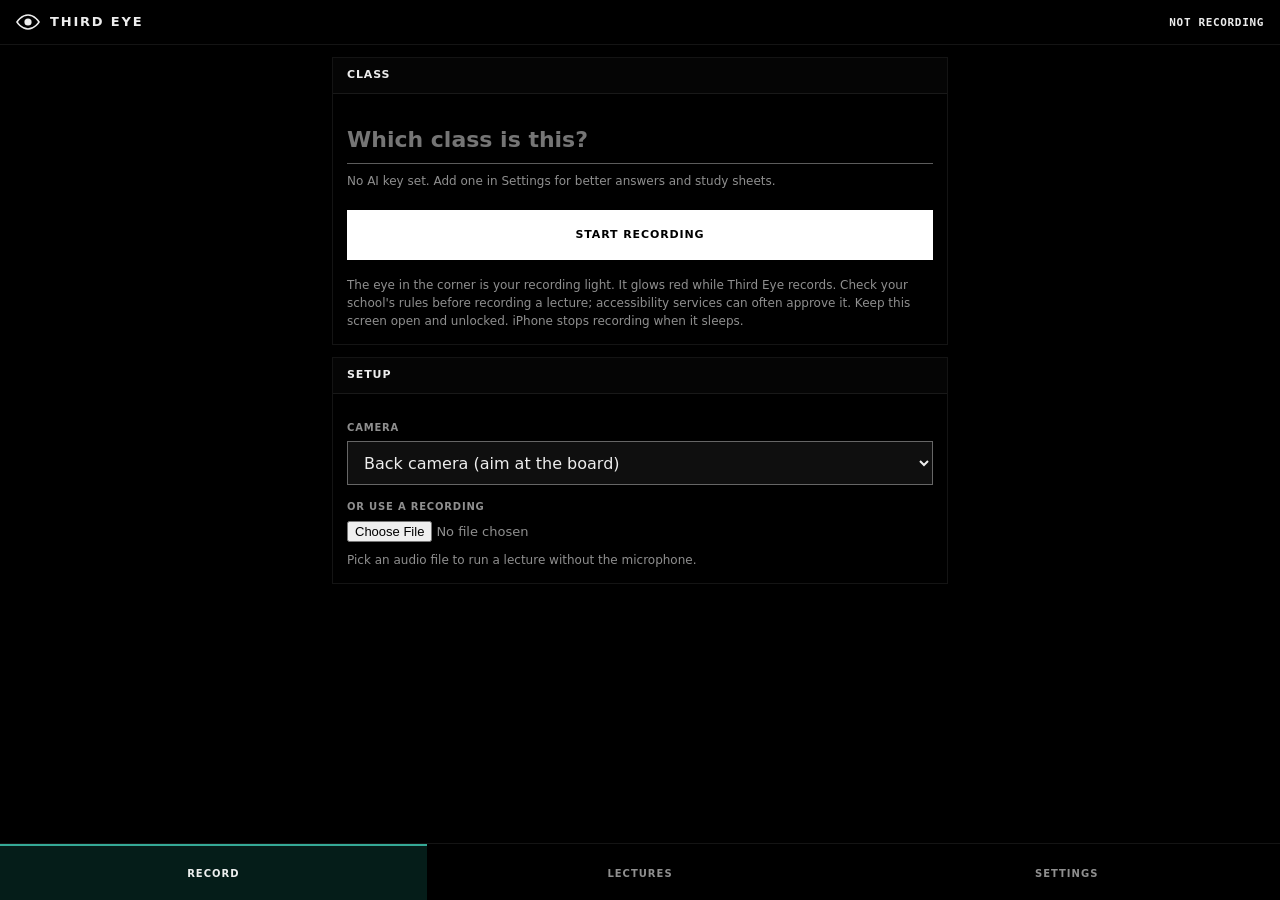
==== app/third_eye_iphone/index.html @ 383a2433 "Add the laptop app with a Conquer-style dashboard and the iPhone Safari app" ====
<!doctype html>
<html lang="en">
<head>
<meta charset="utf-8">
<meta name="viewport" content="width=device-width, initial-scale=1, viewport-fit=cover">
<meta name="theme-color" content="#000000">
<meta name="apple-mobile-web-app-capable" content="yes">
<meta name="mobile-web-app-capable" content="yes">
<meta name="apple-mobile-web-app-status-bar-style" content="black">
<meta name="apple-mobile-web-app-title" content="Third Eye">
<link rel="manifest" href="./manifest.webmanifest">
<link rel="apple-touch-icon" href="./icons/apple-touch-icon.png">
<link rel="icon" href="./icons/icon-192.png">
<link rel="stylesheet" href="./css/app.css">
<title>Third Eye</title>
</head>
<body>
<header>
  <div class="brand">
    <svg class="eye" id="eye" viewBox="0 0 24 24" aria-label="Recording light"><path class="mark" d="M1 12s4.2-7 11-7 11 7 11 7-4.2 7-11 7S1 12 1 12z" fill="none" stroke-width="1.6"/><circle class="pupil" cx="12" cy="12" r="3.6"/></svg>
    <span>Third Eye</span><span class="course" id="hdrCourse"></span>
  </div>
  <div class="spacer"></div>
  <div class="state" id="state"><b id="stateWord">Not recording</b> <span id="timer"></span></div>
</header>
<div id="toast" class="toast hidden" role="status"></div>

<main>
  <!-- ===== RECORD ===== -->
  <section id="v-record" class="view">
    <div id="setup" class="stack">
      <div class="panel">
        <h2 class="panel-title">Class</h2>
        <div class="pad">
          <input type="text" id="courseInput" maxlength="60" placeholder="Which class is this?" autocomplete="off" autocapitalize="words" aria-label="Class name">
          <p class="note" id="supportNote"></p>
          <button class="btn primary big" id="startBtn">Start recording</button>
          <p class="fine">The eye in the corner is your recording light. It glows red while Third Eye records.
            Check your school's rules before recording a lecture; accessibility services can often approve it.
            Keep this screen open and unlocked. iPhone stops recording when it sleeps.</p>
        </div>
      </div>
      <div class="panel">
        <h2 class="panel-title">Setup</h2>
        <div class="pad">
          <label class="field-label" for="camSelect">Camera</label>
          <select id="camSelect"><option value="environment">Back camera (aim at the board)</option><option value="user">Front camera</option><option value="off">No camera</option></select>
          <label class="field-label" for="fileInput" style="margin-top:14px">Or use a recording</label>
          <input type="file" id="fileInput" accept="audio/*,video/*">
          <p class="note">Pick an audio file to run a lecture without the microphone.</p>
        </div>
      </div>
    </div>

    <div id="live" class="stack hidden">
      <div class="cam" id="camSlot"><div class="onair" id="onair"><i></i><span></span></div><div class="placeholder" id="camPh">Camera is off</div></div>
      <div class="panel">
        <div class="pad">
          <div class="mic-line"><span>Mic</span><div class="meter"><div id="micMeter"></div></div><span id="slideNote" class="mono">0 slides</span></div>
          <div class="actions">
            <button class="btn warnbtn big" id="askBtn">Ask a question</button>
            <button class="btn" id="pauseBtn">Pause</button>
            <button class="btn danger" id="endBtn">End lecture</button>
          </div>
          <div class="statusline" id="status"></div>
        </div>
      </div>
      <div class="panel notebook">
        <h2 class="panel-title">Notes <span class="mono right" id="countNote"></span></h2>
        <div id="feed"></div>
        <div class="askline"><input type="text" id="askInput" placeholder="Type a question" aria-label="Type a question about the lecture" enterkeyhint="send"><button class="btn" id="askSend">Ask</button></div>
      </div>
    </div>

    <div id="finishing" class="center hidden">
      <svg class="eye big-eye" viewBox="0 0 24 24"><path class="mark" d="M1 12s4.2-7 11-7 11 7 11 7-4.2 7-11 7S1 12 1 12z" fill="none" stroke-width="1.2"/><circle class="pupil" cx="12" cy="12" r="3.6"/></svg>
      <h2>Writing your study sheet</h2>
      <p class="note">Finishing the transcript and pulling out the key points, terms and homework.</p>
    </div>

    <div id="done" class="stack hidden"></div>
  </section>

  <!-- ===== LECTURES ===== -->
  <section id="v-lectures" class="view hidden">
    <div id="lecList" class="stack"></div>
    <div id="lecDetail" class="stack hidden"></div>
  </section>

  <!-- ===== SETTINGS ===== -->
  <section id="v-settings" class="view hidden"><div id="settingsRoot" class="stack"></div></section>
</main>

<nav class="tabbar">
  <button data-tab="record" class="on">Record</button>
  <button data-tab="lectures">Lectures</button>
  <button data-tab="settings">Settings</button>
</nav>

<div id="lightbox" class="hidden"><img id="lightImg" alt=""></div>
<script type="module" src="./js/app.js"></script>
</body>
</html>
---- app/third_eye_iphone/css/app.css ----
/* Conquer style for the phone: black ground, hairlines, sharp corners, caps labels, mono numbers, teal accent, one white primary action. */
:root{
  --bg:#000;--surface:#000;--surface-2:#050505;--surface-3:#0f0f0f;
  --hairline:rgba(255,255,255,.08);--line-strong:rgba(255,255,255,.15);--border-ctl:rgba(255,255,255,.36);
  --text:rgba(255,255,255,.93);--text-2:rgba(255,255,255,.72);--muted:rgba(255,255,255,.56);--faint:rgba(255,255,255,.38);
  --accent:#35a996;--accent-fill:rgba(31,158,137,.18);
  --rec:#ff3355;--ask:#fdb42f;--warn:#ffc9a0;
  --ui:Inter,-apple-system,"SF Pro Text",system-ui,sans-serif;
  --mono:"JetBrains Mono",ui-monospace,"SF Mono",Menlo,monospace;
  --safe-b:env(safe-area-inset-bottom,0px);--safe-t:env(safe-area-inset-top,0px);
}
*{box-sizing:border-box;-webkit-tap-highlight-color:transparent}
html,body{margin:0;background:var(--bg);color:var(--text);font:15px/1.5 var(--ui);-webkit-font-smoothing:antialiased}
body{padding-bottom:calc(64px + var(--safe-b))}
button,input,select{font:inherit;color:inherit}
.hidden{display:none!important}
.mono{font-family:var(--mono);font-variant-numeric:tabular-nums}
.right{float:right}
a{color:var(--accent)}
:focus-visible{outline:2px solid #1f9e89;outline-offset:2px}

header{position:sticky;top:0;z-index:5;display:flex;align-items:center;gap:12px;padding:calc(10px + var(--safe-t)) 16px 10px;background:var(--surface);border-bottom:1px solid var(--hairline)}
.brand{display:flex;align-items:center;gap:10px;font-weight:700;font-size:13px;letter-spacing:.14em;text-transform:uppercase}
.course{font-weight:400;letter-spacing:0;text-transform:none;color:var(--muted);font-size:12px;border-left:1px solid var(--line-strong);padding-left:10px;max-width:34vw;overflow:hidden;text-overflow:ellipsis;white-space:nowrap}
.spacer{flex:1}
.eye{width:24px;height:24px;flex:none}
.eye .mark{stroke:var(--text)} .eye .pupil{fill:var(--text)}
.eye.rec .pupil{fill:var(--rec)} .eye.ask .pupil{fill:var(--ask)} .eye.paused .pupil{fill:var(--faint)}
.state{font:500 11px var(--mono);text-transform:uppercase;letter-spacing:.06em;color:var(--muted)}
.state b{color:var(--text);font-weight:600} .state.rec b{color:var(--rec)} .state.ask b{color:var(--ask)}

main{padding:12px}
.stack{display:flex;flex-direction:column;gap:12px}
.panel{background:var(--surface);border:1px solid var(--hairline)}
.panel-title{margin:0;padding:0 14px;min-height:36px;display:flex;align-items:center;justify-content:space-between;background:var(--surface-2);border-bottom:1px solid var(--hairline);font-size:11px;font-weight:600;text-transform:uppercase;letter-spacing:.08em;cursor:default}
details.panel>summary{list-style:none;cursor:pointer} details.panel>summary::-webkit-details-marker{display:none}
details.panel[open]>summary{border-bottom:1px solid var(--hairline)}
.pad{padding:14px}
.panel>p,.panel>label,.panel>button{margin-left:14px;margin-right:14px}
.panel>.panel-title+*{margin-top:12px}
.panel>:last-child:not(.pad):not(.panel-title){margin-bottom:14px}
.note{font-size:12px;color:var(--muted);margin:8px 0 0}
.muted{color:var(--muted)} .small{font-size:12px}
.fine{margin:16px 0 0;font-size:12px;color:var(--muted)}
.warn{font-size:12px;color:var(--warn)}
.center{min-height:55vh;display:grid;place-items:center;text-align:center;align-content:center}
.center h2{font-size:14px;text-transform:uppercase;letter-spacing:.1em;margin:16px 0 6px}
.big-eye{width:64px;height:64px} .big-eye .pupil{fill:var(--accent)}

.btn{border:1px solid var(--border-ctl);border-radius:0;background:transparent;color:var(--text);padding:12px 16px;min-height:44px;font-weight:600;font-size:11px;text-transform:uppercase;letter-spacing:.08em;cursor:pointer}
.btn:active{background:rgba(255,255,255,.1)}
.btn:disabled{opacity:.4}
.btn.primary{background:#fff;color:#000;border-color:#fff}
.btn.warnbtn{border-color:var(--ask);color:var(--ask)}
.btn.danger,.btn-danger-outline{border-color:var(--rec);color:var(--rec)}
.btn.big{width:100%;min-height:50px}
.btn.small,.btn-small{padding:8px 12px;min-height:36px;font-size:10px}
#startBtn{margin-top:20px}
select,input[type=text],input[type=password],input[type=number]{width:100%;min-height:44px;background:var(--surface-3);border:1px solid var(--border-ctl);border-radius:0;padding:10px 12px;font-size:16px;outline:none}
select:focus,input:focus{border-color:var(--accent)}
input[type=file]{width:100%;font-size:13px;color:var(--muted)}
#courseInput{font:600 22px var(--ui);background:none;border:0;border-bottom:1px solid var(--border-ctl);padding:6px 0 10px}
.field,.field-label{display:block}
.field-label{font-size:10px;font-weight:600;text-transform:uppercase;letter-spacing:.08em;color:var(--muted);margin-bottom:6px}
.field{padding:0 14px;margin-top:14px} .field-help{display:block;font-size:12px;color:var(--muted);margin-top:6px}
.field-inline{display:flex;align-items:center;justify-content:space-between;gap:12px}
.field-inline .field-label{margin:0;flex:1}
.field-inline .num{width:110px} .field-inline input[type=text].num{width:140px}
.key-row{display:flex;gap:8px}
.switch{width:44px;height:26px;accent-color:var(--accent)}
#set-forget,#set-reset{margin:14px}
details.panel>.field:last-of-type{margin-bottom:14px}

.cam{position:relative;background:#000;border:1px solid var(--hairline);aspect-ratio:16/9;overflow:hidden}
.cam video{width:100%;height:100%;object-fit:cover;display:block}
.cam .placeholder{position:absolute;inset:0;display:grid;place-items:center;color:var(--muted);font-size:12px;padding:20px;text-align:center}
.onair{position:absolute;left:8px;top:8px;display:flex;align-items:center;gap:6px;z-index:2;font:600 10px var(--mono);text-transform:uppercase;letter-spacing:.06em;background:rgba(0,0,0,.7);padding:3px 8px;border:1px solid var(--hairline)}
.onair i{width:8px;height:8px;background:var(--rec)} .onair.paused i{background:var(--faint)} .onair.ask i{background:var(--ask)}
.mic-line{display:flex;align-items:center;gap:10px;font-size:10px;font-weight:600;text-transform:uppercase;letter-spacing:.08em;color:var(--muted)}
.meter{flex:1;height:4px;background:var(--surface-3);border:1px solid var(--hairline)}
.meter>div{height:100%;width:0;background:linear-gradient(90deg,#3e4a89,#1f9e89,#6ece58,#fde725);transition:width .1s linear}
.actions{display:grid;grid-template-columns:1fr 1fr;gap:8px;margin-top:14px}
.actions .big{grid-column:1/-1}
.statusline{margin-top:12px;font:11px var(--mono);color:var(--ask);min-height:16px;overflow-wrap:anywhere}

.notebook #feed{max-height:50vh;overflow:auto;padding:6px 12px}
.entry{display:grid;grid-template-columns:44px minmax(0,1fr);gap:10px;padding:6px 0;border-bottom:1px solid var(--hairline)}
.when{font:11px var(--mono);color:var(--muted);text-align:right;padding-top:3px}
.said{font-size:15px;line-height:1.55}
.entry figure{margin:0;display:flex;flex-direction:column;gap:8px;border-left:2px solid var(--accent);padding-left:10px}
.entry figure img{width:100%;border:1px solid var(--hairline)} .entry figcaption{font-size:12px;color:var(--text-2);white-space:pre-wrap}
.qa{border-left:2px solid var(--ask);padding-left:10px} .qa .q{font-size:12px;color:var(--muted)} .qa .a{margin-top:3px}
.gap{font:11px var(--mono);color:var(--warn)}
.empty{color:var(--muted);font-size:13px;padding:12px 4px}
.askline{display:flex;gap:8px;padding:10px 12px;border-top:1px solid var(--hairline);background:var(--surface-2)}

#done h1,#lecDetail h1{font-size:24px;line-height:1.15;letter-spacing:-.02em;margin:0 0 10px}
.saved{font-size:11px;color:var(--muted);text-transform:uppercase;margin:0 0 8px}
.tldr{color:var(--text-2);margin:0}
.row{display:flex;gap:8px;margin-top:14px;flex-wrap:wrap} .row .btn{flex:1}
.pad ul,.pad ol{margin:0;padding-left:20px} .pad li{margin:0 0 8px} .pad li::marker{color:var(--accent);font-family:var(--mono)}
dl{margin:0} dt{font-weight:600;color:var(--accent);margin-top:10px} dt:first-child{margin-top:0} dd{margin:2px 0 0;color:var(--text-2)}
.todo{display:flex;gap:10px;align-items:flex-start;margin:0 0 12px}
.todo input{width:18px;height:18px;margin-top:3px;accent-color:var(--accent);flex:none}
.todo small{display:block;font:11px var(--mono);color:var(--muted)}
.todo input:checked+span{text-decoration:line-through;color:var(--muted)}
.files{display:flex;flex-wrap:wrap;gap:8px}
.slides{display:grid;grid-template-columns:1fr 1fr;gap:8px} .slides img{width:100%;border:1px solid var(--hairline)}
.transcript{max-height:50vh;overflow:auto}

.rows{display:flex;flex-direction:column}
.row-item{display:flex;justify-content:space-between;align-items:center;gap:10px;text-align:left;background:none;border:0;border-bottom:1px solid var(--hairline);padding:14px;min-height:56px;cursor:pointer}
.row-item b{display:block;font-weight:600} .row-item small{display:block;color:var(--muted);font-size:11px;margin-top:2px}
.row-item>span:last-child{font-size:11px;color:var(--muted);white-space:nowrap}

.tabbar{position:fixed;left:0;right:0;bottom:0;display:flex;background:var(--surface);border-top:1px solid var(--hairline);padding-bottom:var(--safe-b);z-index:6}
.tabbar button{flex:1;min-height:56px;background:none;border:0;color:var(--muted);font-size:10px;font-weight:600;text-transform:uppercase;letter-spacing:.1em;cursor:pointer;border-top:2px solid transparent}
.tabbar button.on{color:var(--text);border-top-color:var(--accent);background:var(--accent-fill)}

.toast{position:fixed;left:12px;right:12px;top:calc(60px + var(--safe-t));z-index:9;background:var(--surface-3);border:1px solid var(--border-ctl);padding:10px 14px;font-size:13px}
.toast.warn{border-color:var(--ask)} .toast.error{border-color:var(--rec)}
#lightbox{position:fixed;inset:0;background:rgba(0,0,0,.94);display:grid;place-items:center;z-index:20}
#lightbox img{max-width:96vw;max-height:90vh;border:1px solid var(--hairline)}

@media (min-width:700px){ main{max-width:640px;margin:0 auto} }
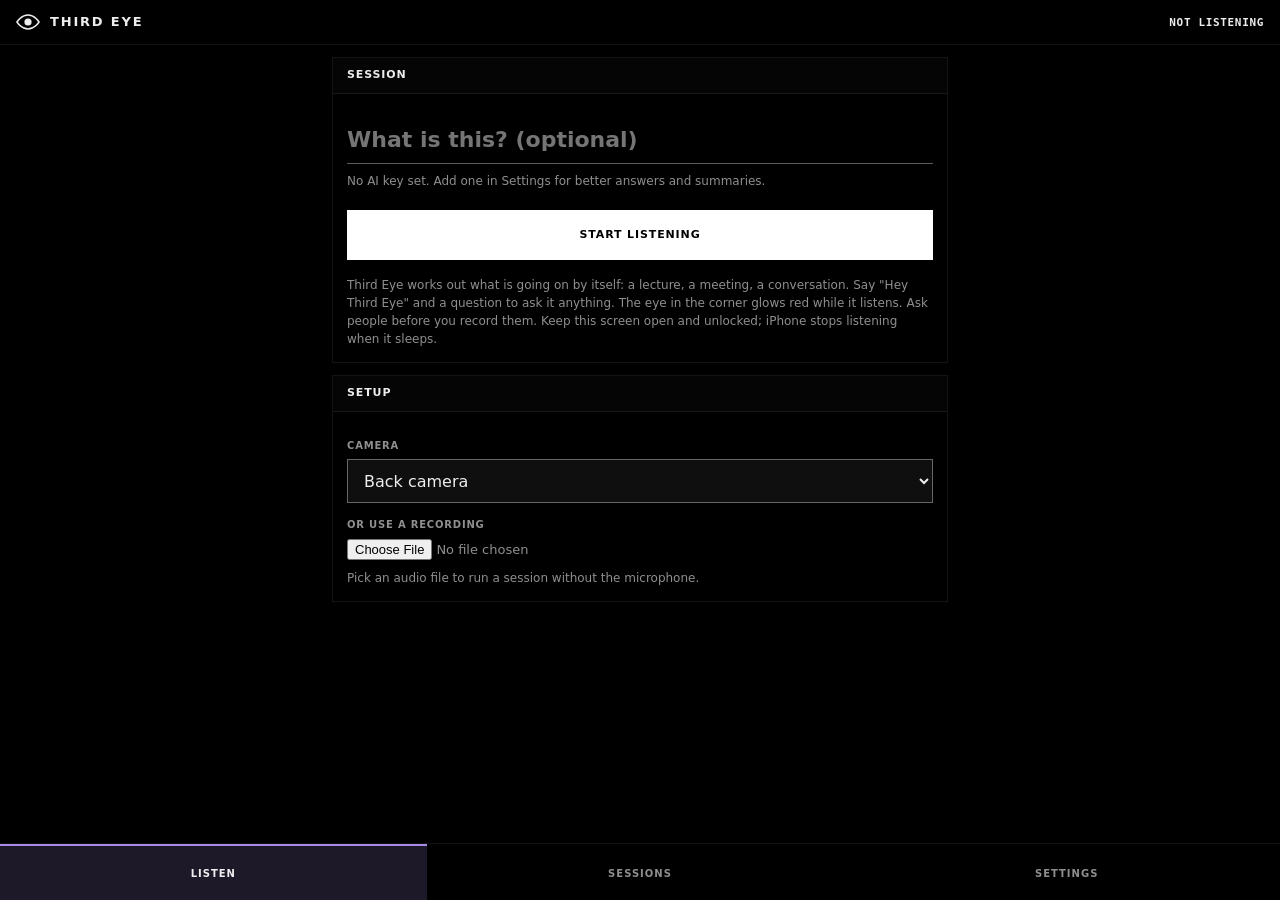
==== commit e24f6d2a: "Turn Third Eye into an always-on assistant Both apps now start listening on their own, work out the " ====
--- a/app/third_eye_iphone/index.html
+++ b/app/third_eye_iphone/index.html
@@ -18,10 +18,10 @@
 <header>
   <div class="brand">
     <svg class="eye" id="eye" viewBox="0 0 24 24" aria-label="Recording light"><path class="mark" d="M1 12s4.2-7 11-7 11 7 11 7-4.2 7-11 7S1 12 1 12z" fill="none" stroke-width="1.6"/><circle class="pupil" cx="12" cy="12" r="3.6"/></svg>
-    <span>Third Eye</span><span class="course" id="hdrCourse"></span>
+    <span>Third Eye</span><span class="course" id="hdrCourse"></span><span class="chip hidden" id="hdrCtx"></span>
   </div>
   <div class="spacer"></div>
-  <div class="state" id="state"><b id="stateWord">Not recording</b> <span id="timer"></span></div>
+  <div class="state" id="state"><b id="stateWord">Not listening</b> <span id="timer"></span></div>
 </header>
 <div id="toast" class="toast hidden" role="status"></div>
 
@@ -30,24 +30,24 @@
   <section id="v-record" class="view">
     <div id="setup" class="stack">
       <div class="panel">
-        <h2 class="panel-title">Class</h2>
+        <h2 class="panel-title">Session</h2>
         <div class="pad">
-          <input type="text" id="courseInput" maxlength="60" placeholder="Which class is this?" autocomplete="off" autocapitalize="words" aria-label="Class name">
+          <input type="text" id="courseInput" maxlength="60" placeholder="What is this? (optional)" autocomplete="off" autocapitalize="words" aria-label="Session name">
           <p class="note" id="supportNote"></p>
-          <button class="btn primary big" id="startBtn">Start recording</button>
-          <p class="fine">The eye in the corner is your recording light. It glows red while Third Eye records.
-            Check your school's rules before recording a lecture; accessibility services can often approve it.
-            Keep this screen open and unlocked. iPhone stops recording when it sleeps.</p>
+          <button class="btn primary big" id="startBtn">Start listening</button>
+          <p class="fine">Third Eye works out what is going on by itself: a lecture, a meeting, a conversation.
+            Say "Hey Third Eye" and a question to ask it anything. The eye in the corner glows red while it listens.
+            Ask people before you record them. Keep this screen open and unlocked; iPhone stops listening when it sleeps.</p>
         </div>
       </div>
       <div class="panel">
         <h2 class="panel-title">Setup</h2>
         <div class="pad">
           <label class="field-label" for="camSelect">Camera</label>
-          <select id="camSelect"><option value="environment">Back camera (aim at the board)</option><option value="user">Front camera</option><option value="off">No camera</option></select>
+          <select id="camSelect"><option value="environment">Back camera</option><option value="user">Front camera</option><option value="off">No camera</option></select>
           <label class="field-label" for="fileInput" style="margin-top:14px">Or use a recording</label>
           <input type="file" id="fileInput" accept="audio/*,video/*">
-          <p class="note">Pick an audio file to run a lecture without the microphone.</p>
+          <p class="note">Pick an audio file to run a session without the microphone.</p>
         </div>
       </div>
     </div>
@@ -58,30 +58,34 @@
         <div class="pad">
           <div class="mic-line"><span>Mic</span><div class="meter"><div id="micMeter"></div></div><span id="slideNote" class="mono">0 slides</span></div>
           <div class="actions">
-            <button class="btn warnbtn big" id="askBtn">Ask a question</button>
+            <button class="btn warnbtn big" id="askBtn">Talk to Third Eye</button>
             <button class="btn" id="pauseBtn">Pause</button>
-            <button class="btn danger" id="endBtn">End lecture</button>
+            <button class="btn danger" id="endBtn">End session</button>
           </div>
           <div class="statusline" id="status"></div>
         </div>
       </div>
+      <div class="panel hidden" id="tasksPanel">
+        <h2 class="panel-title">Tasks <span class="mono right" id="taskCount"></span></h2>
+        <div class="pad" id="taskList"></div>
+      </div>
       <div class="panel notebook">
         <h2 class="panel-title">Notes <span class="mono right" id="countNote"></span></h2>
         <div id="feed"></div>
-        <div class="askline"><input type="text" id="askInput" placeholder="Type a question" aria-label="Type a question about the lecture" enterkeyhint="send"><button class="btn" id="askSend">Ask</button></div>
+        <div class="askline"><input type="text" id="askInput" placeholder="Ask Third Eye" aria-label="Type a question for Third Eye" enterkeyhint="send"><button class="btn" id="askSend">Ask</button></div>
       </div>
     </div>
 
     <div id="finishing" class="center hidden">
       <svg class="eye big-eye" viewBox="0 0 24 24"><path class="mark" d="M1 12s4.2-7 11-7 11 7 11 7-4.2 7-11 7S1 12 1 12z" fill="none" stroke-width="1.2"/><circle class="pupil" cx="12" cy="12" r="3.6"/></svg>
-      <h2>Writing your study sheet</h2>
-      <p class="note">Finishing the transcript and pulling out the key points, terms and homework.</p>
+      <h2>Writing your summary</h2>
+      <p class="note">Finishing the transcript and pulling out the key points, terms and tasks.</p>
     </div>
 
     <div id="done" class="stack hidden"></div>
   </section>
 
-  <!-- ===== LECTURES ===== -->
+  <!-- ===== SESSIONS ===== -->
   <section id="v-lectures" class="view hidden">
     <div id="lecList" class="stack"></div>
     <div id="lecDetail" class="stack hidden"></div>
@@ -92,8 +96,8 @@
 </main>
 
 <nav class="tabbar">
-  <button data-tab="record" class="on">Record</button>
-  <button data-tab="lectures">Lectures</button>
+  <button data-tab="record" class="on">Listen</button>
+  <button data-tab="lectures">Sessions</button>
   <button data-tab="settings">Settings</button>
 </nav>
 
--- a/app/third_eye_iphone/css/app.css
+++ b/app/third_eye_iphone/css/app.css
@@ -1,9 +1,9 @@
-/* Conquer style for the phone: black ground, hairlines, sharp corners, caps labels, mono numbers, teal accent, one white primary action. */
+/* Conquer style for the phone: black ground, hairlines, sharp corners, caps labels, mono numbers, purple accent, one white primary action. */
 :root{
   --bg:#000;--surface:#000;--surface-2:#050505;--surface-3:#0f0f0f;
   --hairline:rgba(255,255,255,.08);--line-strong:rgba(255,255,255,.15);--border-ctl:rgba(255,255,255,.36);
   --text:rgba(255,255,255,.93);--text-2:rgba(255,255,255,.72);--muted:rgba(255,255,255,.56);--faint:rgba(255,255,255,.38);
-  --accent:#35a996;--accent-fill:rgba(31,158,137,.18);
+  --accent:#a48ae4;--accent-fill:rgba(164,138,228,.18);
   --rec:#ff3355;--ask:#fdb42f;--warn:#ffc9a0;
   --ui:Inter,-apple-system,"SF Pro Text",system-ui,sans-serif;
   --mono:"JetBrains Mono",ui-monospace,"SF Mono",Menlo,monospace;
@@ -17,11 +17,12 @@
 .mono{font-family:var(--mono);font-variant-numeric:tabular-nums}
 .right{float:right}
 a{color:var(--accent)}
-:focus-visible{outline:2px solid #1f9e89;outline-offset:2px}
+:focus-visible{outline:2px solid #8b6fd6;outline-offset:2px}
 
 header{position:sticky;top:0;z-index:5;display:flex;align-items:center;gap:12px;padding:calc(10px + var(--safe-t)) 16px 10px;background:var(--surface);border-bottom:1px solid var(--hairline)}
 .brand{display:flex;align-items:center;gap:10px;font-weight:700;font-size:13px;letter-spacing:.14em;text-transform:uppercase}
 .course{font-weight:400;letter-spacing:0;text-transform:none;color:var(--muted);font-size:12px;border-left:1px solid var(--line-strong);padding-left:10px;max-width:34vw;overflow:hidden;text-overflow:ellipsis;white-space:nowrap}
+.chip{font:600 10px var(--mono);text-transform:uppercase;letter-spacing:.06em;color:var(--accent);border:1px solid var(--accent);background:var(--accent-fill);padding:2px 6px;max-width:30vw;overflow:hidden;text-overflow:ellipsis;white-space:nowrap}
 .spacer{flex:1}
 .eye{width:24px;height:24px;flex:none}
 .eye .mark{stroke:var(--text)} .eye .pupil{fill:var(--text)}
@@ -78,7 +79,7 @@
 .onair i{width:8px;height:8px;background:var(--rec)} .onair.paused i{background:var(--faint)} .onair.ask i{background:var(--ask)}
 .mic-line{display:flex;align-items:center;gap:10px;font-size:10px;font-weight:600;text-transform:uppercase;letter-spacing:.08em;color:var(--muted)}
 .meter{flex:1;height:4px;background:var(--surface-3);border:1px solid var(--hairline)}
-.meter>div{height:100%;width:0;background:linear-gradient(90deg,#3e4a89,#1f9e89,#6ece58,#fde725);transition:width .1s linear}
+.meter>div{height:100%;width:0;background:linear-gradient(90deg,#3b1f6e,#7b4bc0,#a48ae4,#e2d6ff);transition:width .1s linear}
 .actions{display:grid;grid-template-columns:1fr 1fr;gap:8px;margin-top:14px}
 .actions .big{grid-column:1/-1}
 .statusline{margin-top:12px;font:11px var(--mono);color:var(--ask);min-height:16px;overflow-wrap:anywhere}
@@ -91,6 +92,11 @@
 .entry figure img{width:100%;border:1px solid var(--hairline)} .entry figcaption{font-size:12px;color:var(--text-2);white-space:pre-wrap}
 .qa{border-left:2px solid var(--ask);padding-left:10px} .qa .q{font-size:12px;color:var(--muted)} .qa .a{margin-top:3px}
 .gap{font:11px var(--mono);color:var(--warn)}
+.qa.insight{border-left-color:var(--accent)} .qa.insight .q{color:var(--accent)}
+.task-line{font:12px var(--mono);color:var(--accent);overflow-wrap:anywhere} .task-line small{color:var(--muted)}
+.entry.ctx{display:block;border-bottom:0;padding:10px 0 4px}
+.ctx div{display:flex;align-items:center;gap:8px;font:600 10px var(--mono);text-transform:uppercase;letter-spacing:.08em;color:var(--accent)}
+.ctx div::before,.ctx div::after{content:"";flex:1;height:1px;background:var(--hairline)}
 .empty{color:var(--muted);font-size:13px;padding:12px 4px}
 .askline{display:flex;gap:8px;padding:10px 12px;border-top:1px solid var(--hairline);background:var(--surface-2)}
 
